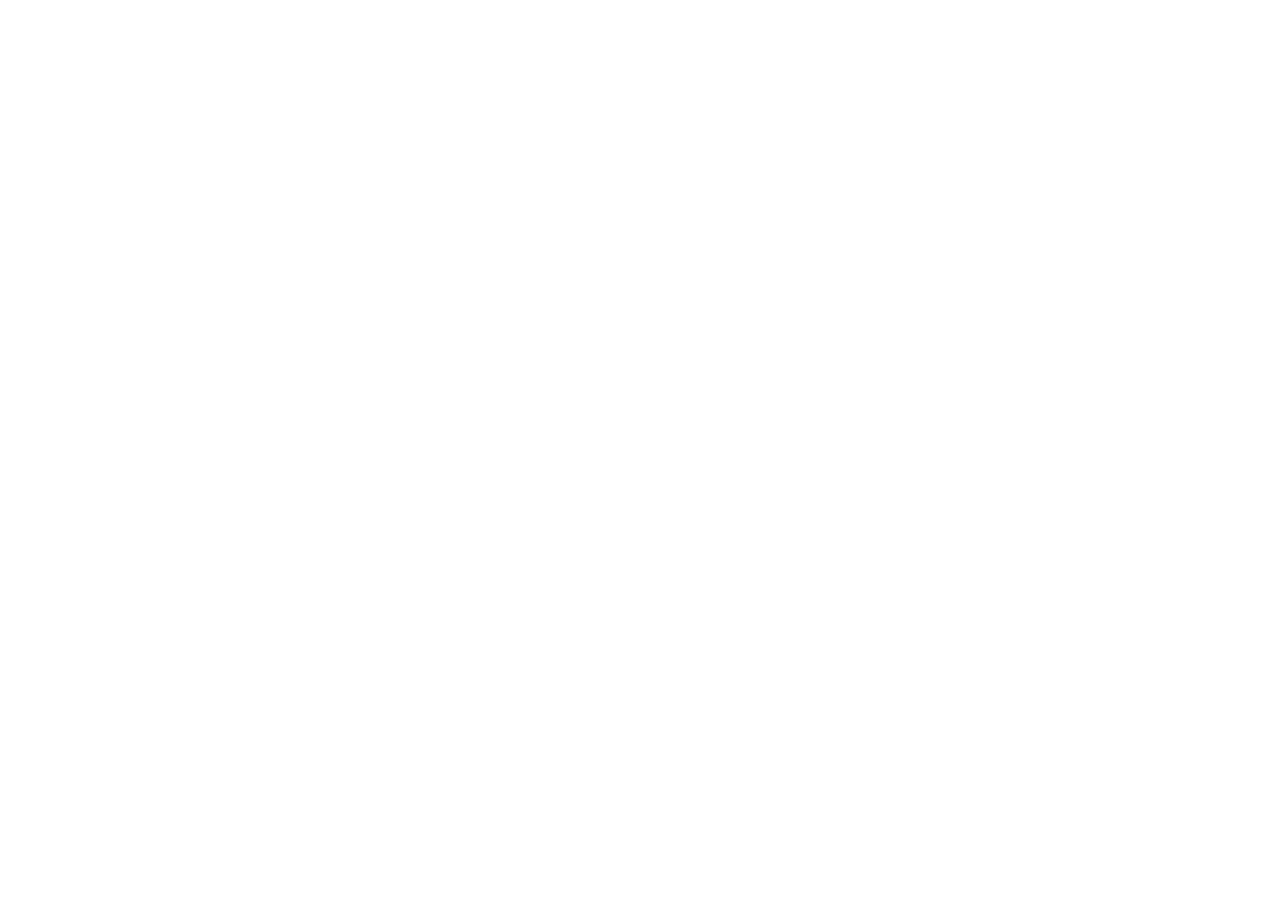
==== singolo1.html @ d70c5824 "init: start singolo part1" ====
<!DOCTYPE html>
<html lang="en">
<head>
  <meta charset="UTF-8">
  <meta name="viewport" content="width=device-width, initial-scale=1.0">
  <title>Singolo - part 1</title>
  <link rel="stylesheet" href="singolo1.css">
</head>
<body>
  
</body>
</html>
---- singolo1.css ----
@font-face {
  font-family: Lato;
  src: url(assets/fonts/Lato-Bold.ttf);
}
* {
  margin: 0;
  padding: 0;
  font-family: Lato, Arial, Helvetica, sans-serif;
}
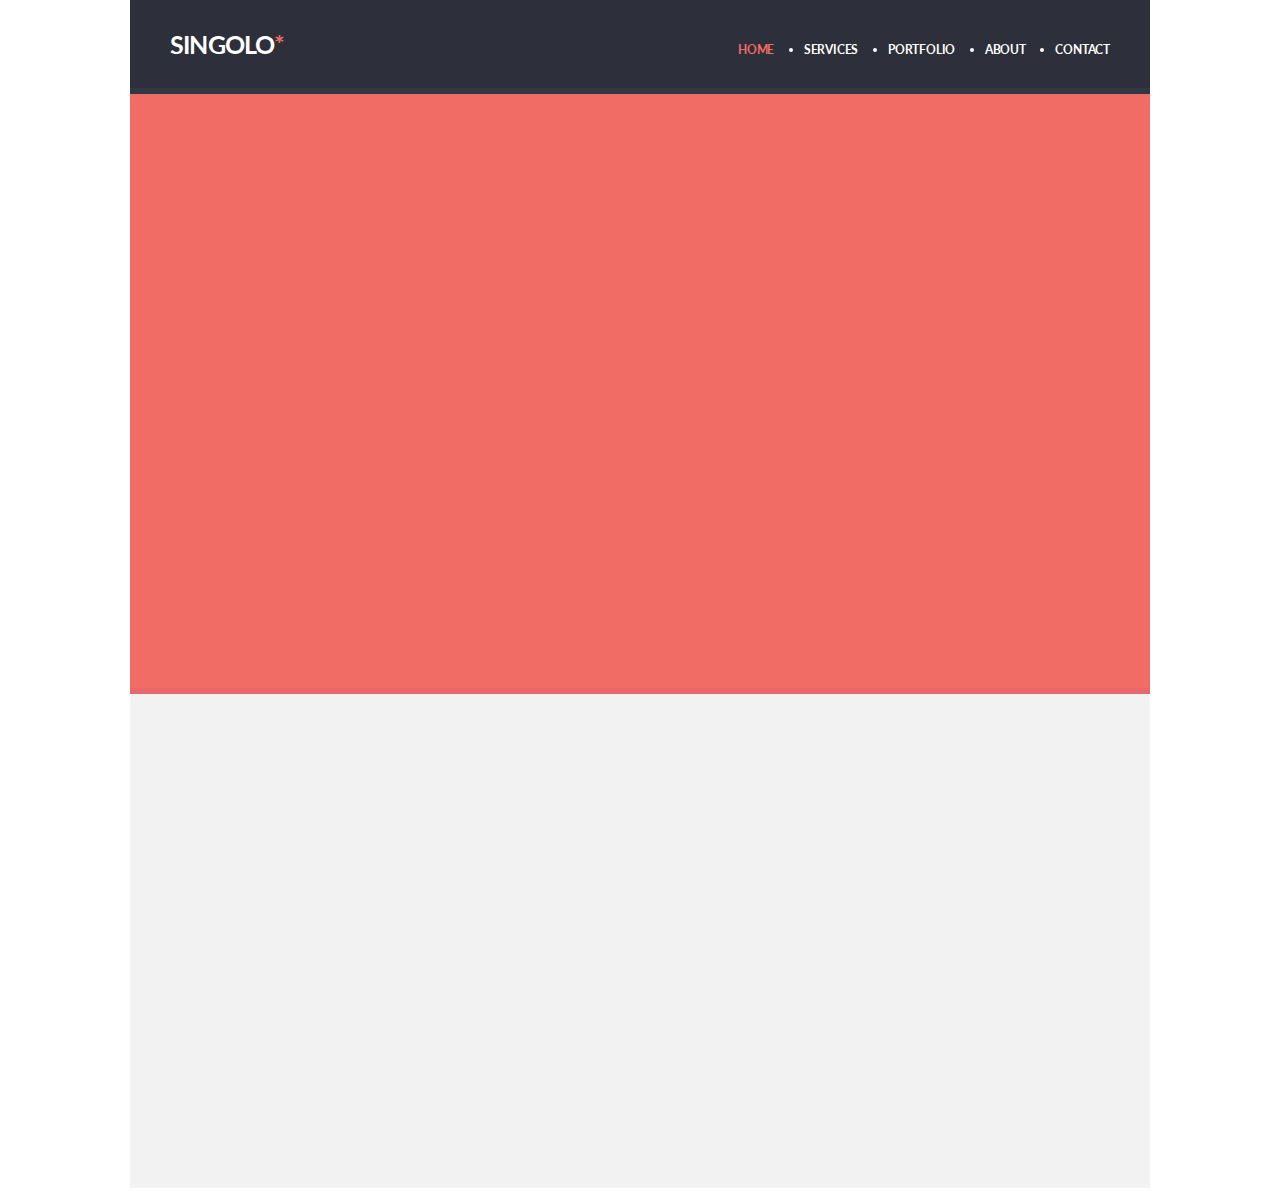
==== commit 1188613a: "feat: add header" ====
--- a/singolo1.html
+++ b/singolo1.html
@@ -7,6 +7,28 @@
   <link rel="stylesheet" href="singolo1.css">
 </head>
 <body>
-  
+  <div class="wrapper">
+    <header class="header">
+      <div class="logo">
+        <p class="logo-white">Singolo<span class="logo-red">*</span></p>
+      </div>
+      <ul class="menu">
+        <li class="menu-item active">Home</li>
+        <li class="menu-item">Services</li>
+        <li class="menu-item">Portfolio</li>
+        <li class="menu-item">About</li>
+        <li class="menu-item">Contact</li>
+      </ul>
+    </header>
+    <main>
+      <div class="slider">
+        <div class="slider-left"></div>
+        <div class="slider-image"></div>
+        <div class="slider-right"></div>
+      </div>
+      <div class="services">
+      </div>
+    </main>
+  </div>
 </body>
 </html>--- a/singolo1.css
+++ b/singolo1.css
@@ -7,3 +7,58 @@
   padding: 0;
   font-family: Lato, Arial, Helvetica, sans-serif;
 }
+.wrapper {
+  width: 1020px;
+  margin: 0 auto;
+}
+.header {
+  display: inline-flex;
+  justify-content: space-between;
+  width: 92.16%;
+  height: 30px;
+  padding: 29px 40px;
+  background-color: #2d303a;
+  border-bottom: 6px solid #323746;
+}
+.logo {
+  display: inline-block;
+  width: 125px;
+  font-family: Lato, Arial, Helvetica, sans-serif;
+}
+.logo-white {
+  font-size: 25px;
+  color: #ffffff;
+  text-transform: uppercase;
+  letter-spacing: -0.8px;
+}
+.logo-red {
+  color: #f06c64;
+}
+.menu {
+  padding-top: 12.5px;
+  display: inline-flex;
+  width: 372px;
+  justify-content: space-between;
+  font-size: 12px;
+  color: #ffffff;
+  text-transform: uppercase;
+  letter-spacing: -0.2px;
+}
+.menu-item:first-child {
+  list-style-type: none;
+}
+.menu .active {
+  color: #f06c64;
+}
+.slider {
+  width: 100%;
+  height: 594px;
+  background-color: #f06c64;
+  border-bottom: 6px solid #ea676b;
+}
+.services {
+  width: 100%;
+  height: 494px;
+  background-color: #f2f2f2;
+  border-bottom: 6px solid #ffffff;
+}
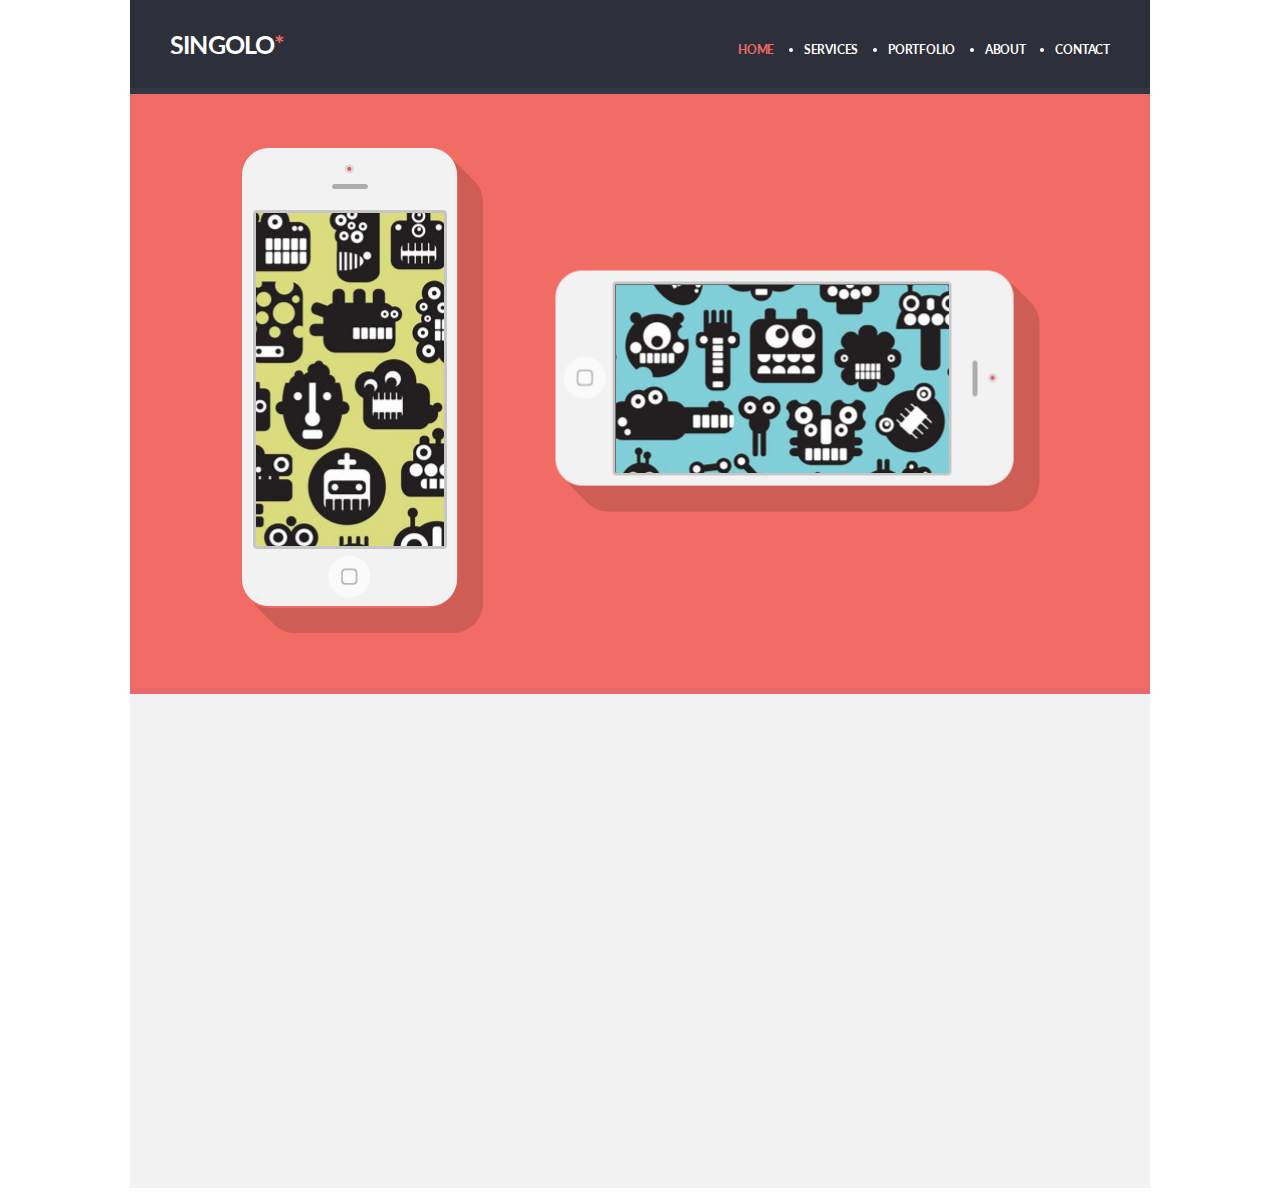
==== commit 3ba38cc1: "feat: add slider block" ====
--- a/singolo1.html
+++ b/singolo1.html
@@ -22,13 +22,22 @@
     </header>
     <main>
       <div class="slider">
-        <div class="slider-left"></div>
-        <div class="slider-image"></div>
-        <div class="slider-right"></div>
+        <div class="slider-arrow-left slider-arrow"></div>
+        <div class="slider-image">
+          <div class="slider-image-phone phone-vertical">
+            <img src="assets/images/iphone.png" alt="phone-vertical">
+            <div class="slider-phone-v-screen"></div>
+          </div>
+          <div class="slider-image-phone phone-horizontal">
+            <img src="assets/images/iphone.png" alt="phone-horizontal">
+            <div class="slider-phone-h-screen"></div>
+          </div>
+        </div>
+        <div class="slider-arrow-right slider-arrow"></div>
       </div>
       <div class="services">
       </div>
     </main>
   </div>
 </body>
-</html>+</html>
--- a/singolo1.css
+++ b/singolo1.css
@@ -51,10 +51,82 @@
   color: #f06c64;
 }
 .slider {
+  position: relative;
   width: 100%;
   height: 594px;
   background-color: #f06c64;
   border-bottom: 6px solid #ea676b;
+  z-index: 0;
+}
+.slider-arrow {
+  position: absolute;
+  background-color: #fffdf626;
+  opacity: 0;
+  width: 98px;
+  height: 100%;
+  background-position: center center;
+  background-repeat: no-repeat;
+}
+.slider-arrow:hover {
+  opacity: 1;
+}
+.slider-arrow:active {
+  background-color: #f8f2e175;
+  opacity: 1;
+}
+.slider-arrow-left {
+  left: 0px;
+  background-image: url("assets/images/arrow-left.png")
+}
+.slider-arrow-right {
+  right: 0px;
+  background-image: url("assets/images/arrow-right.png")
+}
+.slider-image-phone {
+  position: absolute;
+  height: 461px;
+  z-index: 1;
+  box-shadow: 
+    25px 25px 0 #ce5d56,
+    20px 20px 0 #ce5d56,
+    15px 15px 0 #ce5d56,
+    10px 10px 1px #ce5d56;
+  border-radius: 30px;
+}
+.phone-vertical {
+  left: 110px;
+  top: 53px;
+}
+.slider-phone-v-screen {
+  position: absolute;
+  left: 16.4px;
+  top: 66px;
+  width: 187.2px;
+  height: 333px;
+  z-index: 2;
+  background-image: url(assets/images/phone-v-screen.png);
+  background-position: 3.5% 55%;
+}
+.phone-horizontal {
+  left: 545px;
+  top: 53px;
+  transform: rotate(90deg);
+  box-shadow: 
+    25px -25px 0 #ce5d56,
+    20px -20px 0 #ce5d56,
+    15px -15px 0 #ce5d56,
+    10px -10px 0 #ce5d56;
+}
+.slider-phone-h-screen {
+  position: absolute;
+  left: -56px;
+  top: 138px;
+  transform: rotate(-90deg);
+  width: 333px;
+  height: 188px;
+  z-index: 2;
+  background-image: url(assets/images/phone-h-screen.png);
+  background-position: 50% 30.3%;
 }
 .services {
   width: 100%;
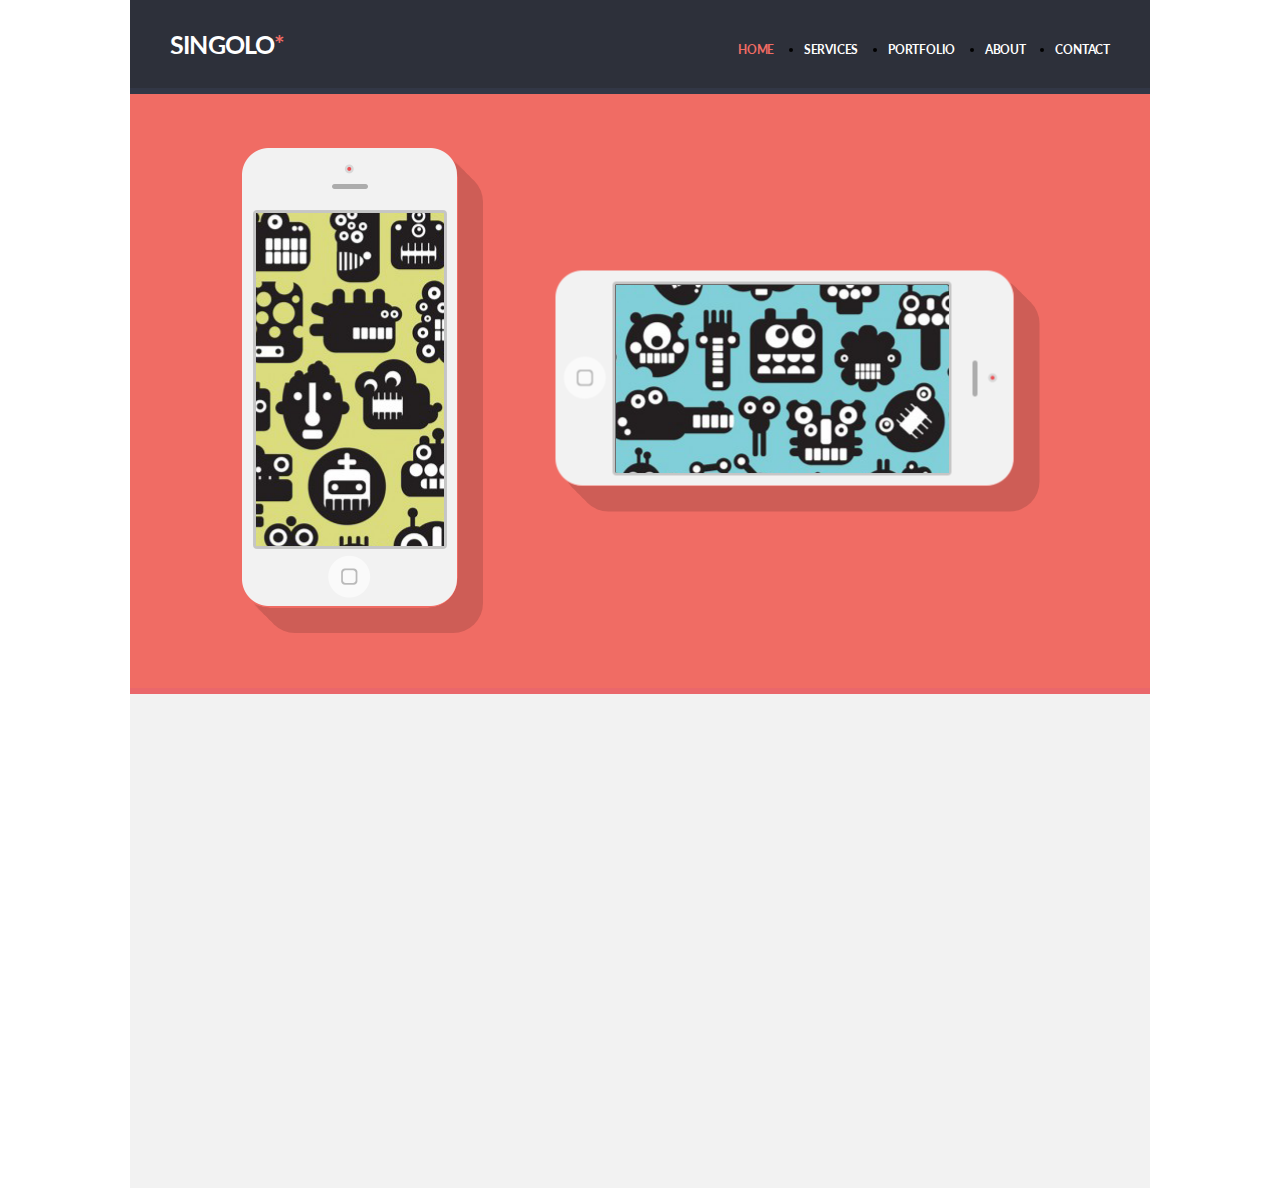
==== commit 79ff2450: "feat: add interactiveness to header" ====
--- a/singolo1.html
+++ b/singolo1.html
@@ -10,15 +10,16 @@
   <div class="wrapper">
     <header class="header">
       <div class="logo">
-        <p class="logo-white">Singolo<span class="logo-red">*</span></p>
+        <a href="#"><p class="logo-white">Singolo<span class="logo-red">*</span></p></a>
       </div>
       <ul class="menu">
-        <li class="menu-item active">Home</li>
-        <li class="menu-item">Services</li>
-        <li class="menu-item">Portfolio</li>
-        <li class="menu-item">About</li>
-        <li class="menu-item">Contact</li>
+        <li class="menu-item active"><a href="#">Home</a></li>
+        <li class="menu-item"><a href="#">Services</a></li>
+        <li class="menu-item"><a href="#">Portfolio</a></li>
+        <li class="menu-item"><a href="#">About</a></li>
+        <li class="menu-item"><a href="#">Contact</a></li>
       </ul>
+      <h1 class="heading">Singolo - part 1</h1>
     </header>
     <main>
       <div class="slider">
--- a/singolo1.css
+++ b/singolo1.css
@@ -25,6 +25,9 @@
   width: 125px;
   font-family: Lato, Arial, Helvetica, sans-serif;
 }
+.logo a, .menu a {
+  text-decoration: none;
+}
 .logo-white {
   font-size: 25px;
   color: #ffffff;
@@ -40,15 +43,26 @@
   width: 372px;
   justify-content: space-between;
   font-size: 12px;
-  color: #ffffff;
   text-transform: uppercase;
   letter-spacing: -0.2px;
+}
+.menu-item a {
+  color: #ffffff;
 }
 .menu-item:first-child {
   list-style-type: none;
 }
-.menu .active {
+.menu .active a {
   color: #f06c64;
+}
+.menu-item a:hover {
+  border-bottom: 1px solid #ffffff ;
+}
+.menu .active a:hover {
+  border-bottom: 1px solid #f06c64 ;
+}
+.heading {
+  display: none;
 }
 .slider {
   position: relative;
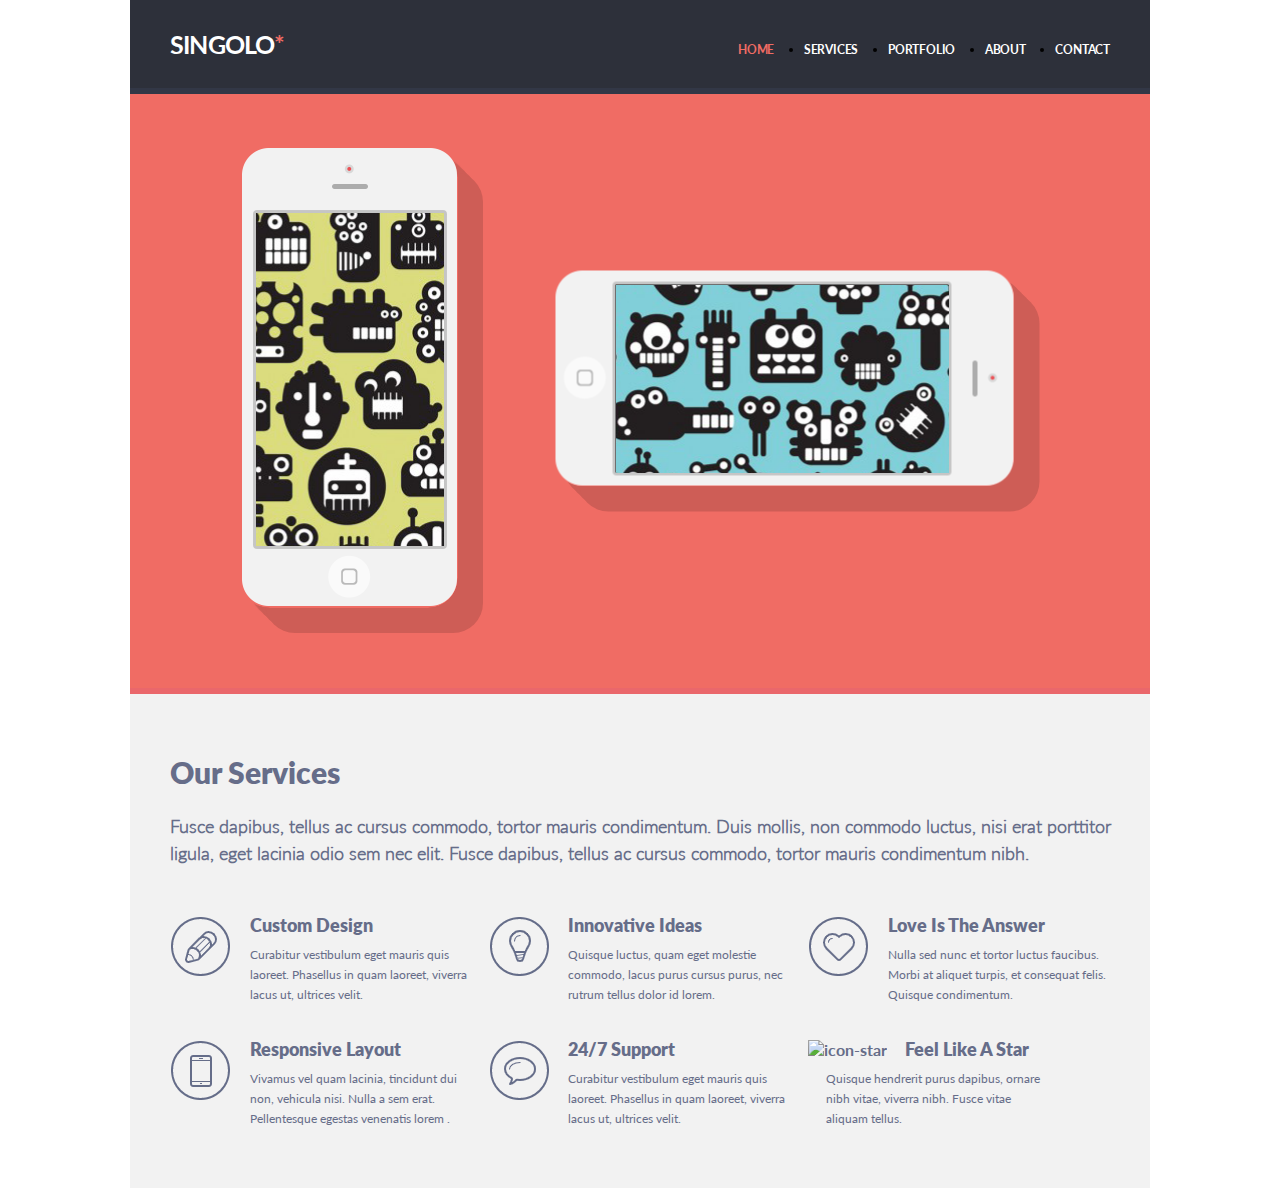
==== commit 4e087964: "feat: add services block" ====
--- a/singolo1.html
+++ b/singolo1.html
@@ -37,6 +37,37 @@
         <div class="slider-arrow-right slider-arrow"></div>
       </div>
       <div class="services">
+        <div class="services-title">Our Services</div>
+        <div class="services-description">Fusce dapibus, tellus ac cursus commodo, tortor mauris condimentum. Duis mollis, non commodo luctus, nisi erat porttitor ligula, eget lacinia odio sem nec elit. Fusce dapibus, tellus ac cursus commodo, tortor mauris condimentum nibh.</div>
+        <div class="services-items">
+          <div class="services-item">
+            <img src="assets/images/pen.png" alt="icon-pen" class="services-item-icon">
+            <div class="services-item-title">Custom Design</div>
+            <div class="services-item-text">Curabitur vestibulum eget mauris quis laoreet. Phasellus in quam laoreet, viverra lacus ut, ultrices velit.</div>
+          </div>
+          <div class="services-item">
+            <img src="assets/images/lightbulb.png" alt="icon-lightbulb" class="services-item-icon">
+            <div class="services-item-title">Innovative Ideas</div>
+            <div class="services-item-text">Quisque luctus, quam eget molestie commodo, lacus purus cursus purus, nec rutrum tellus dolor id lorem.</div>
+          </div><div class="services-item">
+            <img src="assets/images/heart.png" alt="icon-heart" class="services-item-icon">
+            <div class="services-item-title">Love Is The Answer</div>
+            <div class="services-item-text">Nulla sed nunc et tortor luctus faucibus. Morbi at aliquet turpis, et consequat felis. Quisque condimentum.</div>
+          </div><div class="services-item">
+            <img src="assets/images/phone.png" alt="icon-phone" class="services-item-icon">
+            <div class="services-item-title">Responsive Layout</div>
+            <div class="services-item-text">Vivamus vel quam lacinia, tincidunt dui non, vehicula nisi. Nulla a sem erat. Pellentesque egestas venenatis lorem .</div>
+          </div><div class="services-item">
+            <img src="assets/images/bubble.png" alt="icon-bubble" class="services-item-icon">
+            <div class="services-item-title">24/7 Support</div>
+            <div class="services-item-text">Curabitur vestibulum eget mauris quis laoreet. Phasellus in quam laoreet, viverra lacus ut, ultrices velit.</div>
+          </div><div class="services-item">
+            <img src="assets/images/star.png" alt="icon-star" class="services-item-icon">
+            <div class="services-item-title">Feel Like A Star</div>
+            <div class="services-item-text">Quisque hendrerit purus dapibus, ornare nibh vitae, viverra nibh. Fusce vitae aliquam tellus.</div>
+          </div>
+        </div>
+
       </div>
     </main>
   </div>
--- a/singolo1.css
+++ b/singolo1.css
@@ -1,6 +1,18 @@
 @font-face {
   font-family: Lato;
   src: url(assets/fonts/Lato-Bold.ttf);
+}
+@font-face {
+  font-family: Lato-Black;
+  src: url(assets/fonts/Lato-Black.ttf);
+}
+@font-face {
+  font-family: Lato-Light;
+  src: url(assets/fonts/Lato-Light.ttf);
+}
+@font-face {
+  font-family: Lato-Regular;
+  src: url(assets/fonts/Lato-Regular.ttf);
 }
 * {
   margin: 0;
@@ -146,5 +158,52 @@
   width: 100%;
   height: 494px;
   background-color: #f2f2f2;
+  color: #666d89;
   border-bottom: 6px solid #ffffff;
 }
+.services .services-title {
+  font-family: Lato-Black;
+  padding-left: 40px;
+  padding-top: 60px;
+  font-size: 30px;
+  font-weight: 900;
+}
+.services .services-description {
+  font-family: Lato-Light;
+  padding-left: 40px;
+  padding-top: 23px;
+  font-size: 18px;
+  font-weight: 900;
+  line-height: 27px;
+}
+.services .services-items {
+  margin-left: 40px;
+  margin-top: 49px;
+  display: flex;
+  align-items: flex-start;
+  flex-wrap: wrap;
+  height: 50%;
+}
+.services .services-item {
+  width: 32.56%;
+}
+.services .services-item-icon {
+  float: left;
+}
+.services .services-item-title {
+  float: left;
+  margin-left: 18px;
+  margin-top: -2px;
+  font-family: Lato-Black;
+  font-size: 18px;
+}
+.services .services-item-text {
+  float: left;
+  width: 220px;
+  margin-left: 18px;
+  margin-top: 9px;
+  font-family: Lato-Regular;
+  font-size: 12px;
+  line-height: 20px;
+}
+
